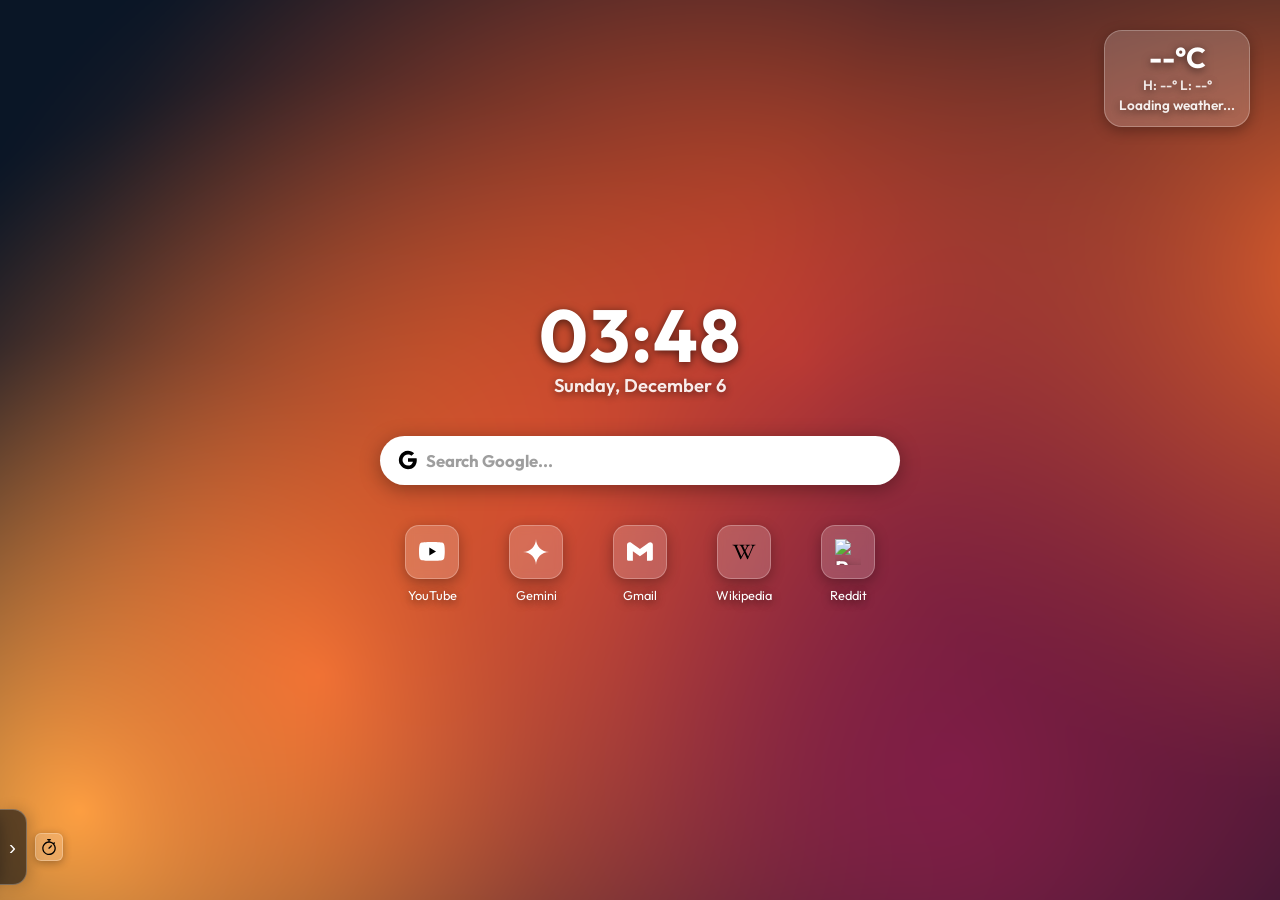
==== startpage.html @ 91b43a58 "Startpage Version v1.2" ====
<!DOCTYPE html>
<!-- This part of the HTML file defines the basic functionality and structure
of the file, including scale and styling. I suggest not modifying
the structure unless you know what you're doing.-->
<html lang="en">
<head>
  <meta charset="UTF-8">
  <meta name="viewport" content="width=device-width, initial-scale=1.0">
  <title>New tab</title>
  <link rel="icon" type="image/svg+xml" href="svg\topbar.svg">
  <link rel="stylesheet" href="startpage.css">
</head>
<body>

  <!-- HERO SECTION (Top Main Screen) -->
  <main class="hero-container">
  <!-- This is the main section of the startpage, where the weather, clock, search bar, 
  and quicklinks are located. Again, I recommend not modifying the structure unless 
  you know what you're doing. This doesn't apply to the quicklinks, which need modifying
  to be replaced. A tutorial on how to modify them is provided below. -->

    <!-- WEATHER -->
    <div id="weather">
      <button id="weather-settings-btn" title="Change Location" aria-label="Change Location">
        <img src="svg\gear.svg" alt="" class="weather-gear-icon" draggable="false">
      </button>
      <div id="weather-temp">--°C</div>
      <div id="weather-highlow">H: --° L: --°</div>
      <div id="weather-desc">Loading weather...</div>
    </div>

    <!-- CLOCK -->
    <div id="clock-block">
      <div id="timer-mirror">00:00:00</div>
      <div id="clock">--:--</div>
      <div id="date">Loading date...</div>
    </div>

    <!-- SEARCH -->
    <form id="search-form" action="https://www.google.com/search" method="GET" target="_self">
      <div id="search-wrapper">
        <img id="search-icon" src="svg\google.svg" alt="Google" draggable="false">
        <input type="text" name="q" id="search" placeholder="Search Google..." autofocus autocomplete="off">
      </div>
    </form>

    <!-- QUICKLINKS -->
    <!-- Here you can change the five quicklinks present below the search bar.
    Simply change the <href> attribute of each link to whatever link you want it to
    point to instead. Make sure the title and label attributes are updated accordingly. 
    You can also replace the icons with your own by swapping the SVG files. I don't recommend
    modifying the number of links present to not mess up the layout. -->
    <div id="links">
      <a class="quicklink" href="https://www.youtube.com" title="YouTube" draggable="false">
        <div class="icon-square"><img src="svg\youtube.svg" alt="YouTube" draggable="false"></div>
        <span class="label">YouTube</span>
      </a>
      <a class="quicklink" href="https://gemini.google.com" title="Google Gemini" draggable="false">
        <div class="icon-square"><img src="svg\gemini.svg" alt="Gemini" draggable="false"></div>
        <span class="label">Gemini</span>
      </a>
      <a class="quicklink" href="https://mail.google.com" title="Gmail" draggable="false">
        <div class="icon-square"><img src="svg\gmail.svg" alt="Gmail" draggable="false"></div>
        <span class="label">Gmail</span>
      </a>
      <a class="quicklink" href="https://www.wikipedia.com" title="Wikipedia" draggable="false">
        <div class="icon-square"><img src="svg\wikipedia.svg" alt="Wikipedia" draggable="false"></div>
        <span class="label">Wikipedia</span>
      </a>
      <a class="quicklink" href="https://www.reddit.com" title="Reddit" draggable="false">
        <div class="icon-square"><img src="svg\reddit.svg" alt="Reddit" draggable="false"></div>
        <span class="label">Reddit</span>
      </a>
    </div>

  </main>

  <!-- TIMER PANEL & INTEGRATED TOGGLE -->
  <div id="timer-panel">
    <button id="timer-toggle" class="tab-toggle-btn" title="Toggle timer" aria-label="Toggle timer">&#8250;</button>
    <span class="tab-label">
      <img src="svg\timer.svg" alt="Timer" class="tab-label-icon" draggable="false">
    </span>

    <div class="timer-inner">
      <div id="timer-display">00:00:00</div>
      <div class="timer-controls">
        <div class="timer-btn-row">
          <button class="timer-btn" id="timer-start">Start</button>
          <button class="timer-btn" id="timer-pause">Pause</button>
        </div>
        <div class="timer-btn-row">
          <button class="timer-btn" id="timer-reset">Reset</button>
          <button class="timer-btn" id="timer-pip" title="Picture-in-Picture">PiP</button>
        </div>
      </div>
    </div>
  </div>

  <!-- LOCATION SETTINGS MODAL -->
  <div id="location-modal" class="modal-overlay hidden">
    <div class="modal-card">
      <h3>Enter new coordinates (Latitude, Longitude):</h3>
      <input type="text" id="modal-coords-input" placeholder="e.g. 48.8566, 2.3522" autocomplete="off">
      <div class="modal-actions">
        <button id="modal-save-btn" class="modal-btn save">OK</button>
        <button id="modal-cancel-btn" class="modal-btn cancel">Cancel</button>
      </div>
    </div>
  </div>

  <!-- SCRIPTS -->
  <script src="js/clock.js"></script>
  <script src="js/weather.js"></script>
  <script src="js/ui.js"></script>
  <script src="js/timer.js"></script>
  <!-- SCRIPTS -->
  <!-- These are calls for the four main JavaScript files that handle
  the core functionality of the page (clock, weather, UI, timer). Do not modify
  these in any way shape or form, otherwise elements of the page will NOT function
  correctly or outright stop working.-->

</body>
</html>
---- startpage.css ----
/* --- LOCAL VARIABLE FONT DEFINITION ---
   Registers the "Outfit" variable font from a local .ttf file so it can be
   used anywhere in this stylesheet via font-family: "Outfit". The two `src`
   entries let browsers that support variable-font TTFs use the smaller
   variation format, falling back to a normal TTF for older browsers.
   font-weight: 100 900 exposes the full weight range of the variable font. */
@font-face {
  font-family: 'Outfit';
  src: url('./outfit_variable.ttf') format('truetype-variations'),
       url('./outfit_variable.ttf') format('truetype');
  font-weight: 100 900;
  font-style: normal;
  font-display: swap;
}

/* --- GLOBAL RESET ---
   Applies to every element on the page. Removes default browser margin/
   padding and switches box-sizing to border-box so width/height calculations
   include padding and border. Also disables text/element selection
   (highlighting) site-wide, since this is a startpage UI, not a document —
   selection is deliberately re-enabled below only for inputs/textareas. */
* { 
  box-sizing: border-box; 
  margin: 0; 
  padding: 0; 
  -webkit-user-select: none; /* Safari / Chrome */
  -moz-user-select: none;    /* Firefox */
  -ms-user-select: none;     /* IE10+/Edge */
  user-select: none;         /* Standard syntax preventing accidental selection */
}

/* Re-enable selection for inputs and textareas so typing works properly */
input, 
textarea {
  -webkit-user-select: text;
  -moz-user-select: text;
  -ms-user-select: text;
  user-select: text;
}

/* Prevent image ghost dragging across the layout */
img {
  -webkit-user-drag: none;
}

/* --- PAGE BACKGROUND / BASE TYPOGRAPHY ---
   Sets up the full-page background. Also sets the
   default font, text color, and page sizing/overflow behavior used by the
   whole site. */
body {
  position: relative;
  min-height: 100vh;
  width: 100vw;
  background-image: url("wallpaper.jpg");
  /* Change this to your desired background image. 
  Note, CORS restrictions only allow wallpapers that are in the project folder itself. */
  background-size: cover;
  background-position: center;
  background-attachment: fixed;
  background-repeat: no-repeat;
  font-family: "Outfit", sans-serif;
  color: #fff;
  overflow-x: hidden;
}

/* --- MAIN HERO LANDING (Top Fullscreen Section) ---
   The first full-viewport-height section of the page (clock, date, search
   bar, quicklinks all live inside this container). Centers its children
   vertically and horizontally with a fixed gap between them. */
.hero-container {
  height: 100vh;
  width: 100%;
  display: flex;
  flex-direction: column;
  align-items: center;
  justify-content: center;
  gap: 40px;
  position: relative;
}

/* Wraps the clock + date display so the countdown-timer "mirror" bubble
   (#timer-mirror, below) can be positioned relative to it. */
#clock-block {
  position: relative;
  display: flex;
  flex-direction: column;
  align-items: center;
  gap: 6px;
}

/* --- TIMER MIRROR ---
   A small floating pill that appears above the clock and "mirrors" the
   countdown timer's remaining time (so you can see the timer even when the
   #timer-panel drawer is closed/scrolled away). Hidden by default via
   opacity/visibility/pointer-events; becomes visible when JS adds the
   `.visible` class (see rule below). */
#timer-mirror {
  display: inline-flex;
  align-items: center;
  justify-content: center;
  position: absolute;
  bottom: calc(100% + 12px);
  left: 50%;
  white-space: nowrap;
  font-family: "Outfit", sans-serif;
  font-size: 1.1rem;
  font-weight: 700;
  letter-spacing: 1px;
  font-variant-numeric: tabular-nums;
  padding: 8px 20px;
  border-radius: 20px;
  background: rgba(255,255,255,0.18);
  backdrop-filter: blur(4px);
  border: 1px solid rgba(255,255,255,0.25);
  box-shadow: 0 4px 14px rgba(0,0,0,0.3);
  text-shadow: 0 2px 8px rgba(0,0,0,0.6);
  opacity: 0;
  visibility: hidden;
  pointer-events: none;
  transform: translate(-50%, 6px);
  transition: opacity 0.3s ease, visibility 0.3s ease, transform 0.3s ease;
}

/* State toggled by JS (class="visible") to fade/slide the timer-mirror pill
   into view above the clock. */
#timer-mirror.visible {
  opacity: 1;
  visibility: visible;
  transform: translate(-50%, 0);
}

/* Large central clock text (the current time, e.g. "14:32"). */
#clock {
  font-family: "Outfit", sans-serif;
  font-size: 4.6rem;
  font-weight: 700;
  line-height: 1;
  letter-spacing: 1px;
  text-shadow: 0 2px 10px rgba(0,0,0,0.6);
}

/* Date line displayed underneath the clock. */
#date {
  font-family: "Outfit", sans-serif;
  font-size: 1.15rem;
  font-weight: 600;
  opacity: 0.9;
  line-height: 1;
  text-shadow: 0 2px 8px rgba(0,0,0,0.6);
}

/* --- TAB TOGGLES & ICON LABELS ---
   Shared base style for the small vertical "tab" buttons that stick out
   from the edge of the screen and open/close side drawers/panels (e.g. the
   timer drawer). Positioned absolutely so each specific toggle (like
   #timer-toggle below) only needs to set its side (left/right) and radius. */
.tab-toggle-btn {
  position: absolute;
  top: -1px;
  height: calc(100% + 2px); 
  width: 28px;
  border: none;
  background: rgba(20, 20, 20, 0.65);
  backdrop-filter: blur(10px);
  color: #fff;
  font-size: 1.3rem;
  cursor: pointer;
  box-shadow: 4px 0 14px rgba(0,0,0,0.15);
  display: flex;
  align-items: center;
  justify-content: center;
  z-index: 20;
}

/* The specific tab that opens/closes the #timer-panel drawer — sticks out
   from the right edge of the panel. */
#timer-toggle {
  right: -28px;
  border-radius: 0 14px 14px 0;
  border-top: 1px solid rgba(255, 255, 255, 0.25);
  border-right: 1px solid rgba(255, 255, 255, 0.25);
  border-bottom: 1px solid rgba(255, 255, 255, 0.25);
  border-left: none;
}

/* Small icon badge shown next to a tab toggle to label what it opens (e.g.
   a timer icon next to the timer tab). Faded out while its parent panel is
   open or hidden — see the rule below. */
.tab-label-icon {
  position: absolute;
  top: 50%;
  transform: translateY(-50%);
  width: 28px;
  height: 28px;
  padding: 5px;
  background: rgba(255, 255, 255, 0.18);
  backdrop-filter: blur(4px);
  border: 1px solid rgba(255, 255, 255, 0.25);
  border-radius: 6px;
  box-shadow: 0 2px 8px rgba(0,0,0,0.3);
  pointer-events: none;
  transition: opacity 0.3s ease, visibility 0.3s ease;
  opacity: 1;
  visibility: visible;
  object-fit: contain;
}

/* Positions the icon label specifically for the timer panel, just past its
   right-hand edge. */
#timer-panel .tab-label-icon {
  left: calc(100% + 36px);
}

/* Hides the tab-label-icon whenever the timer panel is open (drawer pulled
   out) or explicitly hidden (scrolled away), so it doesn't overlap the UI. */
#timer-panel.open .tab-label-icon,
#timer-panel.hidden .tab-label-icon {
  opacity: 0;
  visibility: hidden;
}

/* Hide the main drawer panels when scrolled */
#timer-panel.hidden {
  opacity: 0;
  visibility: hidden;
  pointer-events: none;
  transition: opacity 0.3s ease, visibility 0.3s ease;
}

/* --- TIMER PANEL (HORIZONTAL LAYOUT) ---
   The countdown-timer drawer itself. Sits fixed to the bottom-left of the
   screen and is slid off-screen (translateX(-100%)) by default; JS toggles
   the `.open` class to slide it into view. Contains the timer display and
   its control buttons (see .timer-inner, #timer-display, .timer-controls,
   .timer-btn-row, .timer-btn below). */
#timer-panel {
  position: fixed;
  bottom: 15px;
  left: 0;
  width: 320px;
  background: rgba(20, 20, 20, 0.65);
  backdrop-filter: blur(10px);
  border: 1px solid rgba(255, 255, 255, 0.25);
  border-left: none;
  border-radius: 0 14px 14px 0;
  box-shadow: 0 4px 14px rgba(0, 0, 0, 0.3);
  padding: 12px 16px;
  transform: translateX(-100%);
  transition: transform 0.3s ease, border-radius 0.3s ease, opacity 0.3s ease, visibility 0.3s ease;
  z-index: 15;
  font-family: "Outfit", sans-serif;
  opacity: 1;
  visibility: visible;
}

/* Open/expanded state (class toggled by JS): slides the panel fully into
   view and squares off its right-hand corners/border so it butts up
   against the #timer-toggle tab seamlessly. */
#timer-panel.open {
  transform: translateX(0);
  border-top-right-radius: 0;
  border-bottom-right-radius: 0;
  border-right: none;
}

/* Lays out the timer's contents (time display + controls) in a row,
   spaced apart from each other. */
.timer-inner {
  display: flex;
  flex-direction: row;
  align-items: center;
  justify-content: space-between;
  width: 100%;
  gap: 14px;
}

/* The large countdown text (e.g. "05:00") inside the timer panel. */
#timer-display {
  font-size: 28px;
  font-weight: 700;
  color: #ffffff;
  letter-spacing: 1px;
  font-variant-numeric: tabular-nums;
  white-space: nowrap;
}

/* Stacks the timer's control button rows (e.g. preset-time buttons and
   start/pause/reset) vertically. */
.timer-controls {
  display: flex;
  flex-direction: column;
  gap: 6px;
}

/* Lays out one row of timer buttons side by side. */
.timer-btn-row {
  display: flex;
  gap: 6px;
}

/* Individual timer control button (e.g. "+1 min", "Start", "Reset") style. */
.timer-btn {
  background: rgba(255, 255, 255, 0.12);
  border: 1px solid rgba(255, 255, 255, 0.2);
  color: #ffffff;
  padding: 4px 10px;
  border-radius: 6px;
  font-size: 11px;
  font-weight: 600;
  cursor: pointer;
  transition: background 0.2s ease;
  flex: 1;
  text-align: center;
}

/* Hover feedback for timer buttons. */
.timer-btn:hover {
  background: rgba(255, 255, 255, 0.25);
}

/* --- WEATHER & GEAR BADGE ---
   The weather widget shown in the top-right corner of the hero section
   (current temp, high/low, description). Clicking it is expected to be
   handled by JS (cursor: pointer); hovering reveals a small gear/settings
   button (#weather-settings-btn below) to configure weather settings. */
#weather {
  position: absolute;
  top: 30px;
  right: 30px;
  text-align: center;
  font-family: "Outfit", sans-serif;
  text-shadow: 0 2px 8px rgba(0,0,0,0.6);
  padding: 12px 14px;
  border-radius: 18px;
  background: rgba(255,255,255,0.18);
  backdrop-filter: blur(4px);
  border: 1px solid rgba(255,255,255,0.25);
  box-shadow: 0 4px 14px rgba(0,0,0,0.3);
  cursor: pointer;
}

/* Small circular gear/settings button pinned to the top-right corner of the
   #weather widget. Hidden (opacity: 0) until the weather widget is
   hovered — see the `#weather:hover #weather-settings-btn` rule below. */
#weather-settings-btn {
  position: absolute;
  top: -8px;
  right: -8px;
  width: 32px;
  height: 32px;
  border-radius: 50%;
  background: #e65100;
  border: none;
  cursor: pointer;
  display: flex;
  align-items: center;
  justify-content: center;
  padding: 7px;
  opacity: 0;
  transform: scale(0.8) rotate(0deg);
  transition: opacity 0.2s ease, transform 0.3s cubic-bezier(0.4, 0, 0.2, 1), background-color 0.2s ease;
  box-shadow: 0 4px 12px rgba(0, 0, 0, 0.35);
  z-index: 5;
}

/* Reveals + scales in the gear button when the user hovers the weather
   widget. */
#weather:hover #weather-settings-btn {
  opacity: 1;
  transform: scale(1) rotate(0deg);
}

/* Hover feedback on the gear button itself: brightens and spins it 90°. */
#weather-settings-btn:hover {
  background: #f57c00;
  transform: scale(1.08) rotate(90deg);
}

/* The gear icon image inside #weather-settings-btn. filter: brightness(0)
   invert(1) forces any source image to render pure white regardless of its
   original colors. */
.weather-gear-icon {
  width: 100%;
  height: 100%;
  object-fit: contain;
  filter: brightness(0) invert(1);
  pointer-events: none;
}

/* Weather widget text pieces: current temperature (large), the day's
   high/low range, and the text weather description (e.g. "Partly cloudy"). */
#weather-temp { font-size: 1.8rem; font-weight: 700; line-height: 1; }
#weather-highlow { font-size: 0.85rem; font-weight: 600; opacity: 0.85; margin-top: 4px; }
#weather-desc { font-size: 0.85rem; font-weight: 600; opacity: 0.9; margin-top: 2px; }

/* --- CUSTOM MODAL POPUP ---
   Custom modal popup for weather settings, used to change location of weather widget
   by updating the coordinates used by it. */
.modal-overlay {
  position: fixed;
  top: 0;
  left: 0;
  width: 100vw;
  height: 100vh;
  background: rgba(0, 0, 0, 0.55);
  backdrop-filter: blur(8px);
  display: flex;
  align-items: center;
  justify-content: center;
  z-index: 1000;
  opacity: 1;
  transition: opacity 0.2s ease, visibility 0.2s ease;
}

/* Hidden state for the modal overlay (class toggled by JS to open/close
   the popup). */
.modal-overlay.hidden {
  opacity: 0;
  visibility: hidden;
  pointer-events: none;
}

/* The popup "card" itself (e.g. the weather settings form): a frosted-glass
   panel that sits centered inside .modal-overlay. */
.modal-card {
  background: rgba(22, 22, 26, 0.85);
  border: 1px solid rgba(255, 255, 255, 0.15);
  box-shadow: 0 20px 40px rgba(0, 0, 0, 0.6);
  backdrop-filter: blur(20px);
  border-radius: 18px;
  padding: 24px 28px;
  width: 100%;
  max-width: 440px;
  display: flex;
  flex-direction: column;
  gap: 16px;
  color: #fff;
  transform: scale(1);
  transition: transform 0.2s ease;
}

/* Slight "pop" shrink applied to the card while its overlay is in the
   hidden/closing state, for a subtle scale-out effect. */
.modal-overlay.hidden .modal-card {
  transform: scale(0.92);
}

/* Modal card heading text (e.g. "Weather Settings"). */
.modal-card h3 {
  margin: 0;
  font-size: 15px;
  font-weight: 500;
  color: rgba(255, 255, 255, 0.9);
}

/* Text input fields inside the modal card. */
.modal-card input {
  width: 100%;
  padding: 12px 16px;
  border-radius: 12px;
  border: 1px solid rgba(255, 255, 255, 0.1);
  background: rgba(255, 255, 255, 0.08);
  color: #fff;
  font-size: 14px;
  outline: none;
  box-sizing: border-box;
  font-family: "Outfit", sans-serif;
  transition: border-color 0.2s ease, background 0.2s ease;
}

/* Focused-input highlight (green border/lighter background) inside the
   modal card. */
.modal-card input:focus {
  border-color: #00e676;
  background: rgba(255, 255, 255, 0.12);
}

/* Row that holds the modal's action buttons (Cancel/Save), right-aligned. */
.modal-actions {
  display: flex;
  justify-content: flex-end;
  gap: 12px;
  margin-top: 4px;
}

/* Shared base style for modal action buttons (Cancel/Save). */
.modal-btn {
  padding: 8px 20px;
  border-radius: 20px;
  font-size: 14px;
  font-weight: 600;
  border: none;
  cursor: pointer;
  font-family: "Outfit", sans-serif;
  transition: transform 0.1s ease, filter 0.2s ease;
}

/* Slight "press" shrink effect while a modal button is being clicked. */
.modal-btn:active {
  transform: scale(0.96);
}

/* "Cancel" button variant — neutral/translucent styling. */
.modal-btn.cancel {
  background: rgba(255, 255, 255, 0.12);
  color: #fff;
}

.modal-btn.cancel:hover {
  background: rgba(255, 255, 255, 0.2);
}

/* "Save" button variant — solid green to signal the primary/confirm action. */
.modal-btn.save {
  background: #00c853;
  color: #ffffff;
}

.modal-btn.save:hover {
  filter: brightness(1.15);
}


/* --- SEARCH FORM ---
   The search bar in the hero section. `form#search-form` constrains the
   overall width; `#search-wrapper` provides the positioning context for the
   search icon absolutely placed inside the input (#search-icon below). */
form#search-form {
  width: 100%;
  max-width: 560px;
  padding: 0 20px;
}

#search-wrapper { position: relative; width: 100%; }

/* The actual search text input — pill-shaped, with left padding reserved
   for the search icon that sits on top of it. */
#search {
  width: 100%;
  padding: 14px 20px 14px 46px;
  font-size: 1.05rem;
  font-family: "Outfit", sans-serif;
  font-style: normal;
  border: none;
  border-radius: 30px;
  outline: none;
  background: rgba(255,255,255,0.9);
  color: #222;
  box-shadow: 0 4px 20px rgba(0,0,0,0.35);
}

/* Styling for the input's placeholder text (e.g. "Search the web..."). */
#search::placeholder {
  font-weight: bold;
  font-style: normal;
  opacity: 0.7;
}

/* Magnifying-glass icon positioned inside the left side of the search
   input. pointer-events: none lets clicks pass through to the input. */
#search-icon {
  position: absolute;
  left: 18px;
  top: 50%;
  transform: translateY(-50%);
  width: 20px;
  height: 20px;
  pointer-events: none;
}

/* Search input turns fully opaque white when focused. */
#search:focus { background: #fff; }

/* --- QUICKLINKS (ROUNDED SQUARES) ---
   Row of shortcut icons (e.g. quick links to favorite sites) shown below
   the search bar. #links is the flex container that wraps and centers the
   individual .quicklink items. */
#links {
  display: flex;
  gap: 24px;
  flex-wrap: wrap;
  justify-content: center;
  padding: 0 20px;
}

/* One quicklink item: icon square + text label stacked vertically. Lifts
   up slightly on hover (see :hover rule below). */
.quicklink {
  display: flex;
  flex-direction: column;
  align-items: center;
  gap: 8px;
  text-decoration: none;
  color: #fff;
  width: 80px;
  text-shadow: 0 2px 8px rgba(0,0,0,0.6);
  transition: transform 0.15s ease;
}

.quicklink:hover { transform: translateY(-4px); }

/* The rounded square "tile" background behind each quicklink's icon. */
.icon-square {
  width: 54px;
  height: 54px;
  border-radius: 14px;
  background: rgba(255,255,255,0.18);
  backdrop-filter: blur(4px);
  display: flex;
  align-items: center;
  justify-content: center;
  font-size: 1.4rem;
  font-weight: 600;
  box-shadow: 0 4px 14px rgba(0,0,0,0.3);
  border: 1px solid rgba(255,255,255,0.25);
}

/* Text label under each quicklink icon (e.g. site name). */
.quicklink span.label {
  font-size: 0.8rem;
  text-align: center;
}

/* Favicon/logo image sized to fit inside an .icon-square tile. */
.icon-square img {
  width: 26px;
  height: 26px;
  object-fit: contain;
}
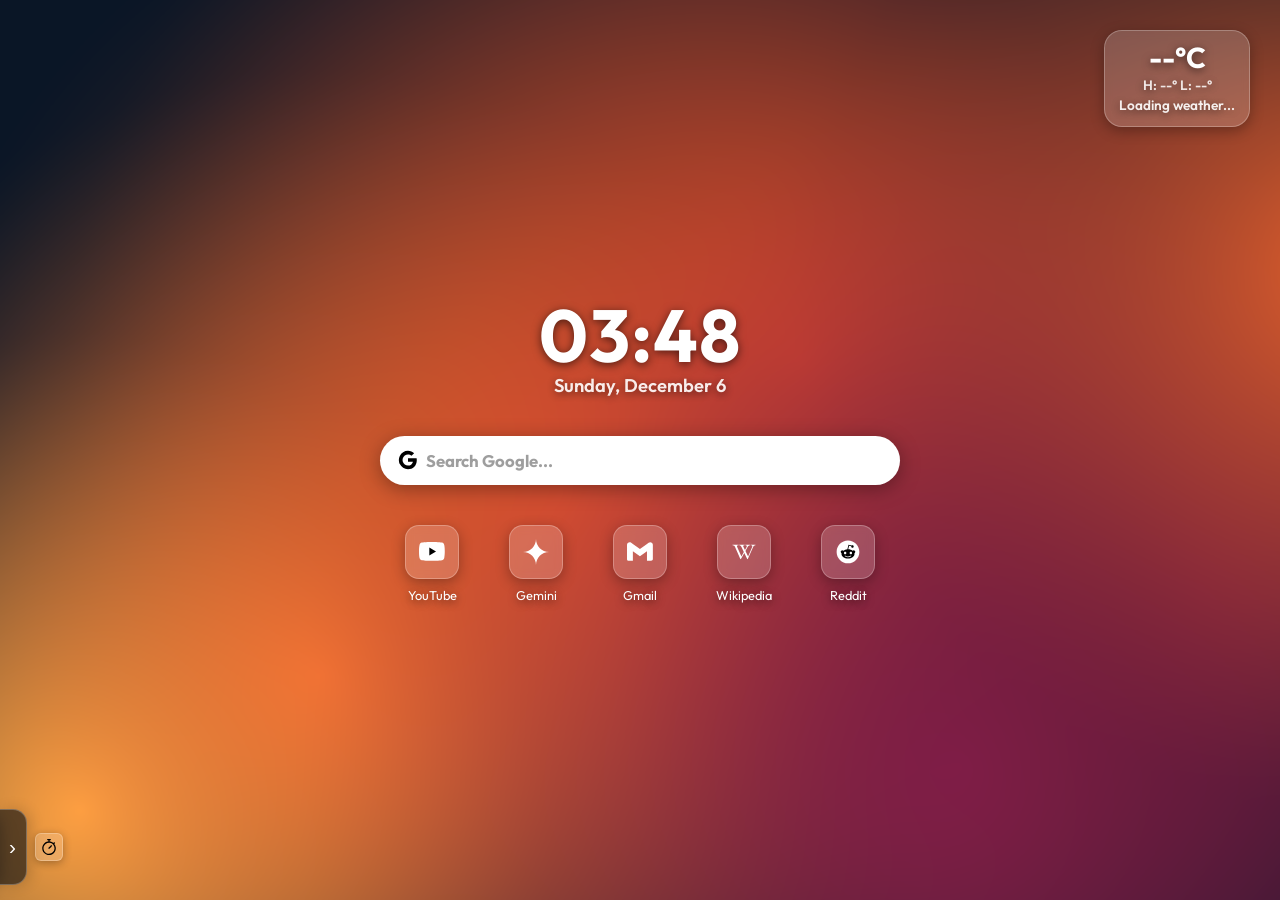
==== commit d85d2833: "Adding notes to files and fixed certain icons" ====
--- a/startpage.html
+++ b/startpage.html
@@ -117,8 +117,11 @@
   <!-- SCRIPTS -->
   <!-- These are calls for the four main JavaScript files that handle
   the core functionality of the page (clock, weather, UI, timer). Do not modify
-  these in any way shape or form, otherwise elements of the page will NOT function
+  this stack in any way shape or form, otherwise elements of the page will NOT function
   correctly or outright stop working.-->
+
+  <!-- NOTE: The scripts are loaded in the order they are listed. Changing the order 
+   may cause issues with the functionality of the page. -->
 
 </body>
 </html>
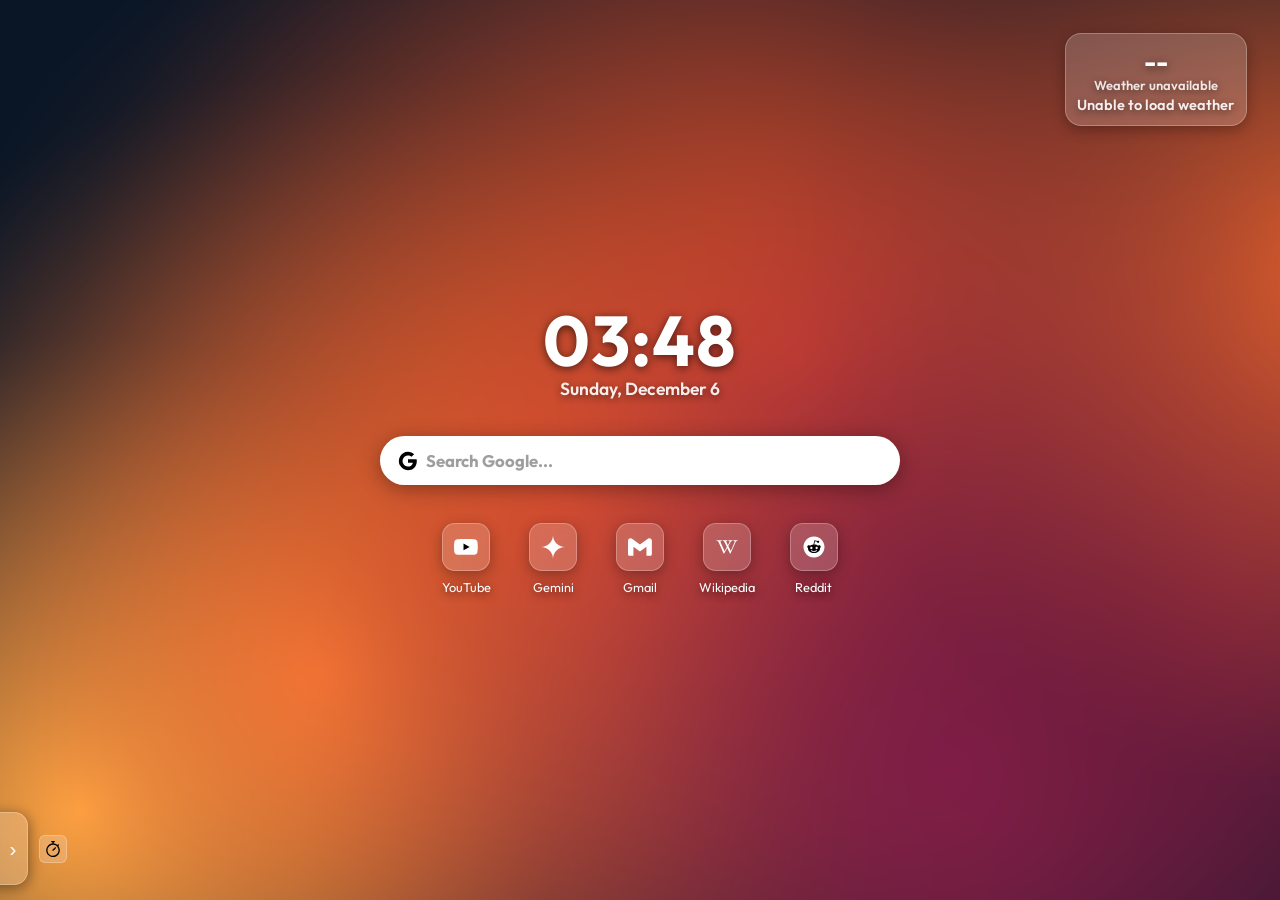
==== commit 4030f090: "Merged beta into public-release" ====
--- a/startpage.html
+++ b/startpage.html
@@ -1,29 +1,100 @@
 <!DOCTYPE html>
-<!-- This part of the HTML file defines the basic functionality and structure
-of the file, including scale and styling. I suggest not modifying
-the structure unless you know what you're doing.-->
+<!-- The document structure is intentionally kept in sync with the selectors
+  used by the CSS and scripts below. -->
 <html lang="en">
 <head>
+<script>
+  (function() {
+    var path = localStorage.getItem('startpage_wallpaper_path') || './wallpapers/wallpaper_sunsetglow.jpg';
+    var absPath = new URL(path, document.baseURI).href;
+    document.documentElement.style.setProperty('--background-image', 'url("' + absPath + '")');
+
+    var img = new Image();
+    img.src = path;
+
+    var lifted = false;
+    function liftCurtain() {
+      if (lifted) return; // Prevent double-execution
+      
+      var veil = document.getElementById('boot-veil');
+      
+      // If DOM isn't ready yet for #boot-veil, wait for DOMContentLoaded
+      if (!veil) {
+        document.addEventListener('DOMContentLoaded', liftCurtain, { once: true });
+        return;
+      }
+
+      lifted = true;
+      veil.style.opacity = '0';
+      
+      setTimeout(function() {
+        if (veil && veil.parentNode) {
+          veil.remove();
+        }
+      }, 550);
+    }
+
+    // 1. Check if image is ALREADY completed (cached in RAM)
+    if (img.complete) {
+      // Small delay ensures DOM parsing has caught up to the <body> tag
+      if (document.readyState === 'loading') {
+        document.addEventListener('DOMContentLoaded', liftCurtain, { once: true });
+      } else {
+        liftCurtain();
+      }
+    } 
+    // 2. Otherwise try decode() or onload
+    else if ('decode' in img) {
+      img.decode().then(liftCurtain).catch(liftCurtain);
+    } else {
+      img.onload = liftCurtain;
+    }
+
+    // 3. THE SAFETY NET: If everything else weirds out, kill it after 200ms max
+    setTimeout(liftCurtain, 500);
+  })();
+</script>
+
   <meta charset="UTF-8">
   <meta name="viewport" content="width=device-width, initial-scale=1.0">
   <title>New tab</title>
-  <link rel="icon" type="image/svg+xml" href="svg\topbar.svg">
-  <link rel="stylesheet" href="startpage.css">
+  <link rel="icon" type="image/svg+xml" href="svg/topbar.svg">
+    <!-- Separate stylesheet links allow the browser to discover each CSS file
+      without waiting for an @import chain. -->
+  <link rel="stylesheet" href="./css/base.css">
+  <link rel="stylesheet" href="./css/hero.css">
+  <link rel="stylesheet" href="./css/timer.css">
+  <link rel="stylesheet" href="./css/weather.css">
+  <link rel="stylesheet" href="./css/settings-button.css">
+  <link rel="stylesheet" href="./css/search.css">
+  <link rel="stylesheet" href="./css/quicklinks.css">
+  <link rel="stylesheet" href="./css/modal.css">
+  <link rel="stylesheet" href="./css/weather-settings.css">
 </head>
 <body>
-
-  <!-- HERO SECTION (Top Main Screen) -->
+  <div id="boot-veil" style="
+      position: fixed;
+      top: 0;
+      left: 0;
+      width: 100vw;
+      height: 100vh;
+      background-color: #000;
+      z-index: 99999;
+      pointer-events: none;
+      transition: opacity 0.4s ease-out;
+      opacity: 1;
+    "></div>  
+
+    <!-- Primary viewport: weather, clock, search, and quick links. -->
   <main class="hero-container">
-  <!-- This is the main section of the startpage, where the weather, clock, search bar, 
-  and quicklinks are located. Again, I recommend not modifying the structure unless 
-  you know what you're doing. This doesn't apply to the quicklinks, which need modifying
-  to be replaced. A tutorial on how to modify them is provided below. -->
+    <!-- Keep these element IDs stable: the scripts use them to update the
+      clock, weather, search controls, and quick links. -->
 
     <!-- WEATHER -->
     <div id="weather">
-      <button id="weather-settings-btn" title="Change Location" aria-label="Change Location">
-        <img src="svg\gear.svg" alt="" class="weather-gear-icon" draggable="false">
-      </button>
+      <!-- <button id="weather-settings-btn" title="Change Location" aria-label="Change Location">
+        <img src="svg/gear.svg" alt="" class="weather-gear-icon" draggable="false">
+      </button> -->
       <div id="weather-temp">--°C</div>
       <div id="weather-highlow">H: --° L: --°</div>
       <div id="weather-desc">Loading weather...</div>
@@ -39,89 +110,129 @@
     <!-- SEARCH -->
     <form id="search-form" action="https://www.google.com/search" method="GET" target="_self">
       <div id="search-wrapper">
-        <img id="search-icon" src="svg\google.svg" alt="Google" draggable="false">
+        <img id="search-icon" src="svg/google.svg" alt="Google" draggable="false">
         <input type="text" name="q" id="search" placeholder="Search Google..." autofocus autocomplete="off">
       </div>
     </form>
 
     <!-- QUICKLINKS -->
-    <!-- Here you can change the five quicklinks present below the search bar.
-    Simply change the <href> attribute of each link to whatever link you want it to
-    point to instead. Make sure the title and label attributes are updated accordingly. 
-    You can also replace the icons with your own by swapping the SVG files. I don't recommend
-    modifying the number of links present to not mess up the layout. -->
+        <!-- Customize quick links by changing each href, title, label, or icon
+          path. Keep the number of links compatible with the grid layout. -->
     <div id="links">
       <a class="quicklink" href="https://www.youtube.com" title="YouTube" draggable="false">
-        <div class="icon-square"><img src="svg\youtube.svg" alt="YouTube" draggable="false"></div>
+        <div class="icon-square"><img src="svg/youtube.svg" alt="YouTube" draggable="false"></div>
         <span class="label">YouTube</span>
       </a>
       <a class="quicklink" href="https://gemini.google.com" title="Google Gemini" draggable="false">
-        <div class="icon-square"><img src="svg\gemini.svg" alt="Gemini" draggable="false"></div>
+        <div class="icon-square"><img src="svg/gemini.svg" alt="Gemini" draggable="false"></div>
         <span class="label">Gemini</span>
       </a>
       <a class="quicklink" href="https://mail.google.com" title="Gmail" draggable="false">
-        <div class="icon-square"><img src="svg\gmail.svg" alt="Gmail" draggable="false"></div>
+        <div class="icon-square"><img src="svg/gmail.svg" alt="Gmail" draggable="false"></div>
         <span class="label">Gmail</span>
       </a>
-      <a class="quicklink" href="https://www.wikipedia.com" title="Wikipedia" draggable="false">
-        <div class="icon-square"><img src="svg\wikipedia.svg" alt="Wikipedia" draggable="false"></div>
+      <a class="quicklink" href="https://www.wikipedia.org" title="Wikipedia" draggable="false">
+        <div class="icon-square"><img src="svg/wikipedia.svg" alt="Wikipedia" draggable="false"></div>
         <span class="label">Wikipedia</span>
       </a>
       <a class="quicklink" href="https://www.reddit.com" title="Reddit" draggable="false">
-        <div class="icon-square"><img src="svg\reddit.svg" alt="Reddit" draggable="false"></div>
+        <div class="icon-square"><img src="svg/reddit.svg" alt="Reddit" draggable="false"></div>
         <span class="label">Reddit</span>
       </a>
     </div>
 
   </main>
 
-  <!-- TIMER PANEL & INTEGRATED TOGGLE -->
-  <div id="timer-panel">
-    <button id="timer-toggle" class="tab-toggle-btn" title="Toggle timer" aria-label="Toggle timer">&#8250;</button>
-    <span class="tab-label">
-      <img src="svg\timer.svg" alt="Timer" class="tab-label-icon" draggable="false">
-    </span>
-
-    <div class="timer-inner">
-      <div id="timer-display">00:00:00</div>
-      <div class="timer-controls">
-        <div class="timer-btn-row">
-          <button class="timer-btn" id="timer-start">Start</button>
-          <button class="timer-btn" id="timer-pause">Pause</button>
-        </div>
-        <div class="timer-btn-row">
-          <button class="timer-btn" id="timer-reset">Reset</button>
-          <button class="timer-btn" id="timer-pip" title="Picture-in-Picture">PiP</button>
-        </div>
+<!-- TIMER PANEL & INTEGRATED TOGGLE -->
+<div id="timer-panel">
+
+    <!-- The toggle controls the drawer; its background is supplied by the
+      parent panel so the glass surface has one continuous edge. -->
+  <button id="timer-toggle" title="Toggle timer" aria-label="Toggle timer">
+    &#8250;
+  </button>
+
+  <!-- This icon identifies the collapsed timer drawer. -->
+  <img src="svg/timer.svg" alt="Timer" id="timer-label-icon" draggable="false">
+
+  <div class="timer-inner">
+    <input
+      type="text"
+      id="timer-display"
+      value="00:00:00"
+      placeholder="00:00:00"
+      autocomplete="off"
+      spellcheck="false"
+    />
+    <div class="timer-controls">
+      <div class="timer-btn-grid">
+        <button class="timer-btn" id="timer-start">Start</button>
+        <button class="timer-btn" id="timer-pause">Pause</button>
+        <button class="timer-btn" id="timer-reset">Reset</button>
+        <button class="timer-btn" id="timer-pip">PiP</button>
       </div>
     </div>
   </div>
-
-  <!-- LOCATION SETTINGS MODAL -->
-  <div id="location-modal" class="modal-overlay hidden">
-    <div class="modal-card">
-      <h3>Enter new coordinates (Latitude, Longitude):</h3>
-      <input type="text" id="modal-coords-input" placeholder="e.g. 48.8566, 2.3522" autocomplete="off">
-      <div class="modal-actions">
-        <button id="modal-save-btn" class="modal-btn save">OK</button>
-        <button id="modal-cancel-btn" class="modal-btn cancel">Cancel</button>
-      </div>
-    </div>
-  </div>
-
-  <!-- SCRIPTS -->
+</div>
+
+  <!-- Hover target for the settings button. -->
+  <div class="settings-trigger-zone">
+    <button id="settings-btn" class="settings-btn" title="Settings" aria-label="Open Settings">
+      <img src="svg/gear_white.svg" alt="Settings" class="settings-gear-icon" draggable="false" width="20" height="20">
+    </button>
+  </div>
+
+  <dialog id="settings-modal" class="settings-modal">
+  <div class="modal-header">
+    <h3>Settings</h3>
+    <button id="close-x-btn" class="close-x-btn" aria-label="Close" type="button">&times;</button>
+  </div>
+
+  <div class="modal-main">
+    <!-- Settings section navigation. -->
+    <nav class="modal-sidebar">
+      <button class="nav-item" data-panel="wallpaper">
+        <span class="nav-icon"><img src="svg/wallpaper.svg" alt="Wp"></span> Wallpaper
+      </button>
+      <button class="nav-item" data-panel="weather">
+        <span class="nav-icon"><img src="svg/weather.svg" alt="We"></span> Weather
+      </button>
+      <button class="nav-item active" data-panel="about">
+        <span class="nav-icon"><img src="svg/about.svg" alt="Ab"></span> About
+      </button>
+    </nav>
+
+    <!-- One panel is active at a time. -->
+    <div class="modal-content">
+
+      <section class="settings-panel" data-panel="wallpaper">
+        <div id="wallpaper-grid" class="wallpaper-grid"></div>
+      </section>
+
+      <section class="settings-panel" data-panel="weather">
+        <div id="weather-settings-panel"></div>
+      </section>
+
+      <section class="settings-panel active" data-panel="about">
+        <div id="about-panel"></div>
+      </section>
+    </div>
+  </div>
+
+  <div class="modal-footer">
+  <button id="cancel-btn" class="btn btn-secondary" type="button">Cancel</button>
+  <button id="save-btn" class="btn btn-primary" type="button">Save & Exit</button>
+  </div>
+</dialog>
+
+  <!-- Scripts are loaded in dependency order. -->
   <script src="js/clock.js"></script>
   <script src="js/weather.js"></script>
   <script src="js/ui.js"></script>
   <script src="js/timer.js"></script>
-  <!-- SCRIPTS -->
-  <!-- These are calls for the four main JavaScript files that handle
-  the core functionality of the page (clock, weather, UI, timer). Do not modify
-  this stack in any way shape or form, otherwise elements of the page will NOT function
-  correctly or outright stop working.-->
-
-  <!-- NOTE: The scripts are loaded in the order they are listed. Changing the order 
-   may cause issues with the functionality of the page. -->
-
+  <script src="js/modal.js"></script>
+  <script src="js/wallpapers.js"></script>
+  <script src="js/weather_settings.js"></script>
+  <script src="js/about.js"></script>
 </body>
-</html>+</html>
--- a/css/base.css
+++ b/css/base.css
@@ -0,0 +1,71 @@
+/* ---------------------------------------------------------------------
+   VARIABLE FONT: "Outfit"
+   ---------------------------------------------------------------------
+   Loads the "Outfit" variable font from a local .ttf so it can be used
+   anywhere below via font-family: "Outfit". */
+@font-face {
+  font-family: "Outfit";
+  src: url("./outfit_variable.ttf") format("truetype-variations"),
+       url("./outfit_variable.ttf") format("truetype");
+  font-weight: 100 900;
+  font-style: normal;
+  font-display: swap;
+}
+
+/* ---------------------------------------------------------------------
+   GLOBAL RESET
+   ---------------------------------------------------------------------
+   Applies to every element. Strips default browser margin/padding and
+   switches box-sizing to border-box so width/height calculations include
+   padding and border. Also disables text selection site-wide. */
+* {
+  box-sizing: border-box;
+  margin: 0;
+  padding: 0;
+  -webkit-user-select: none;
+  -moz-user-select: none;
+  -ms-user-select: none;
+  user-select: none;
+}
+
+/* Re-enable selection inside inputs and textareas so typing/selecting
+   text in form fields works as expected. */
+input,
+textarea {
+  -webkit-user-select: text;
+  -moz-user-select: text;
+  -ms-user-select: text;
+  user-select: text;
+}
+
+/* Stops the browser's native "ghost image" drag preview when an image is
+   click-dragged, since none of the icons/favicons here are draggable. */
+img {
+  -webkit-user-drag: none;
+}
+
+/* Sets the base color of the background to a 
+dark gray to make any FOUCs softer. */
+html {
+  background-color: #222220;
+}
+
+/* ---------------------------------------------------------------------
+   PAGE BACKGROUND / BASE TYPOGRAPHY
+   ---------------------------------------------------------------------
+   Full-page wallpaper background plus the default font, text color, and
+   sizing/overflow behavior inherited by the rest of the page. */
+body {
+  position: relative;
+  min-height: 100vh;
+  width: 100vw;
+  background-image: var(--background-image);
+  /* The boot script and wallpaper settings write this custom property. */
+  background-size: cover;
+  background-position: center;
+  background-attachment: fixed;
+  background-repeat: no-repeat;
+  font-family: "Outfit", sans-serif;
+  color: #fff;
+  overflow-x: hidden;
+}
--- a/css/hero.css
+++ b/css/hero.css
@@ -0,0 +1,87 @@
+/* ---------------------------------------------------------------------
+   HERO SECTION
+   ---------------------------------------------------------------------
+   The clock, date, search bar, and quicklinks all live inside this
+   container. Stacks its children in a centered column with a responsive
+   gap between them. */
+.hero-container {
+  height: 100vh;
+  width: 100%;
+  display: flex;
+  flex-direction: column;
+  align-items: center;
+  justify-content: center;
+  gap: clamp(24px, 3.5vh + 6px, 38px);
+  position: relative;
+}
+
+/* Wraps the clock + date so the timer-mirror pill (#timer-mirror, below)
+   has a positioning anchor to float above. */
+#clock-block {
+  position: relative;
+  display: flex;
+  flex-direction: column;
+  align-items: center;
+  gap: 6px;
+}
+
+/* ---------------------------------------------------------------------
+   TIMER MIRROR
+   ---------------------------------------------------------------------
+   Small floating pill above the clock that mirrors the countdown timer's
+   remaining time, so it's still visible when the #timer-panel drawer is
+   closed or scrolled out of view. Hidden by default (opacity/visibility/
+   pointer-events); JS toggles the `.visible` class below to reveal it. */
+#timer-mirror {
+  display: inline-flex;
+  align-items: center;
+  justify-content: center;
+  position: absolute;
+  bottom: calc(100% + 12px);
+  left: 50%;
+  white-space: nowrap;
+  font-size: clamp(1rem, 0.75rem + 0.33vw, 1.30rem);
+  font-weight: 700;
+  letter-spacing: 1px;
+  font-variant-numeric: tabular-nums;
+  padding: clamp(6px, 0.8vh + 2px, 10px) clamp(12px, 1vw + 5px, 24px);
+  border-radius: 20px;
+  background: rgba(255, 255, 255, 0.18);
+  backdrop-filter: blur(4px);
+  -webkit-backdrop-filter: blur(4px);
+  border: 1px solid rgba(255, 255, 255, 0.25);
+  box-shadow: 0 4px 14px rgba(0, 0, 0, 0.3);
+  text-shadow: 0 2px 8px rgba(0, 0, 0, 0.6);
+  opacity: 0;
+  visibility: hidden;
+  pointer-events: none;
+  transform: translate(-50%, 6px);
+  transition: opacity 0.3s ease, visibility 0.3s ease, transform 0.3s ease;
+}
+
+/* Revealed state (class toggled by JS): fades and slides the pill up
+   into view above the clock. */
+#timer-mirror.visible {
+  opacity: 1;
+  visibility: visible;
+  transform: translate(-50%, 0);
+}
+
+/* Large central clock readout (e.g. "14:32"). Inherits the page's
+   "Outfit" font-family from body. */
+#clock {
+  font-size: clamp(3rem, 2rem + 3vw, 4.8rem);
+  font-weight: 700;
+  line-height: 1;
+  letter-spacing: 1px;
+  text-shadow: 0 2px 10px rgba(0, 0, 0, 0.6);
+}
+
+/* Date line displayed underneath the clock. */
+#date {
+  font-size: clamp(0.95rem, 0.85rem + 0.3vw, 1.15rem);
+  font-weight: 600;
+  opacity: 0.9;
+  line-height: 1;
+  text-shadow: 0 2px 8px rgba(0, 0, 0, 0.6);
+}
--- a/css/timer.css
+++ b/css/timer.css
@@ -0,0 +1,180 @@
+/* ---------------------------------------------------------------------
+   TIMER PANEL (drawer) — SOLE OWNER OF THE GLASS EFFECT
+   ---------------------------------------------------------------------
+   This is the only element in the whole widget that paints a
+   background, backdrop-filter, border, or box-shadow. Everything else
+   inside it (#timer-toggle, #timer-label-icon, inputs, buttons) is
+   just content sitting on top of this one glass surface. That's what
+  keeps the panel visually continuous because there is only one glass edge
+  to render.
+
+   Fixed to the bottom-left of the screen and slid off-screen by
+   default (translateX(-100%)); only the 28px toggle area peeks out
+   from the left edge. JS toggles `.open` to slide the drawer into
+   view, and `.hidden` to fade the whole thing out while the page is
+   scrolled past the hero. */
+#timer-panel {
+  position: fixed;
+  bottom: 15px;
+  left: 0;
+  width: 328px; /* 320px content plus the 28px toggle strip */
+  height: 73px;
+  display: flex;
+  flex-direction: row;
+  align-items: center;
+  font-size: 1rem;
+  font-weight: 600;
+  color: #fff;
+  text-shadow: 0 2px 8px rgba(0, 0, 0, 0.6);
+  text-align: center;
+
+  background: rgba(255, 255, 255, 0.18);
+  backdrop-filter: blur(10px);
+  -webkit-backdrop-filter: blur(10px);
+  border: 1px solid rgba(255, 255, 255, 0.25);
+  border-left: none !important;
+  border-radius: 0 14px 14px 0;
+  box-shadow: 4px 0 14px rgba(0, 0, 0, 0.15), 0 4px 14px rgba(0, 0, 0, 0.3);
+
+  padding: 12px 44px 12px 20px;
+  transform: translateX(calc(-100% + 28px));
+  transition: transform 0.3s ease, opacity 0.3s ease, visibility 0.3s ease;
+  z-index: 15;
+  opacity: 1;
+  visibility: visible;
+  box-sizing: border-box;
+}
+
+/* Open state: slide the complete drawer into view. */
+#timer-panel.open {
+  transform: translateX(0);
+}
+
+/* Fades the whole drawer out (and disables clicks) once the page has
+   scrolled past the hero section, regardless of open/closed state. */
+#timer-panel.hidden {
+  opacity: 0;
+  visibility: hidden;
+  pointer-events: none;
+}
+
+/* ---------------------------------------------------------------------
+  TOGGLE BUTTON — transparent control over the panel surface.
+   ---------------------------------------------------------------------
+  The arrow sits on top of the panel's existing glass surface and does not
+  add a second background or border. */
+#timer-toggle {
+  position: absolute;
+  right: 0;
+  top: 0;
+  width: 28px;
+  height: 100%;
+  border: none;
+  background: transparent;
+  color: #fff;
+  font-size: 1.3rem;
+  cursor: pointer;
+  display: flex;
+  align-items: center;
+  justify-content: center;
+  z-index: 2;
+}
+
+/* Provide hover feedback without changing the panel surface. */
+#timer-toggle:hover {
+  color: rgba(255, 255, 255, 0.75);
+}
+
+/* ---------------------------------------------------------------------
+  LABEL ICON — a small badge positioned just outside the drawer.
+   --------------------------------------------------------------------- */
+#timer-label-icon {
+  position: absolute;
+  top: 50%;
+  left: calc(100% + 12px);
+  transform: translateY(-50%);
+  width: 28px;
+  height: 28px;
+  padding: 5px;
+  box-sizing: border-box;
+
+  background: rgba(255, 255, 255, 0.18);
+  backdrop-filter: blur(4px);
+  -webkit-backdrop-filter: blur(4px);
+  border: 1px solid rgba(255, 255, 255, 0.25);
+  border-radius: 6px;
+
+  object-fit: contain;
+  pointer-events: none;
+  transition: opacity 0.3s ease, visibility 0.3s ease;
+  opacity: 1;
+  visibility: visible;
+}
+
+/* Hide the collapsed-drawer label while the drawer is open or suppressed. */
+#timer-panel.open #timer-label-icon,
+#timer-panel.hidden #timer-label-icon {
+  opacity: 0;
+  visibility: hidden;
+}
+
+/* ---------------------------------------------------------------------
+   PANEL CONTENTS (time display + controls)
+   --------------------------------------------------------------------- */
+.timer-inner {
+  display: flex;
+  flex-direction: row;
+  align-items: center;
+  justify-content: space-between;
+  width: 100%;
+  gap: 24px;
+}
+
+/* Large countdown readout inside the panel (e.g. "00:00:00"). */
+#timer-display {
+  background: transparent;
+  border: none;
+  outline: none;
+  color: #fff;
+  font-family: inherit;
+  font-size: 30px;
+  font-weight: 700;
+  width: 140px;
+  text-align: center;
+  cursor: text;
+}
+
+#timer-display:focus {
+  background: rgba(255, 255, 255, 0.08);
+  border-radius: 4px;
+}
+
+#timer-display:disabled {
+  cursor: default;
+  color: #fff;
+}
+
+/* Lays out the timer control buttons in a 2-column grid. */
+.timer-btn-grid {
+  display: grid;
+  grid-template-columns: repeat(2, 1fr);
+  gap: 4px;
+}
+
+/* Individual timer control button. */
+.timer-btn {
+  background: rgba(0, 0, 0, 0.2);
+  border: 1px solid rgba(255, 255, 255, 0.2);
+  color: #fff;
+  padding: 4px 8px;
+  border-radius: 6px;
+  font-size: 11px;
+  font-weight: 600;
+  cursor: pointer;
+  transition: background 0.2s ease;
+  text-align: center;
+}
+
+.timer-btn:hover {
+  background: rgba(255, 255, 255, 0.25);
+}
--- a/css/weather.css
+++ b/css/weather.css
@@ -0,0 +1,57 @@
+/* ---------------------------------------------------------------------
+   WEATHER WIDGET
+   ---------------------------------------------------------------------
+   Current temperature, high/low, and description, pinned to the
+   top-right corner of the hero section. Top and right use the same
+   clamp() offset, so it sits an equal, responsive distance from both
+   edges. This widget is independent from the settings button below —
+   they just happen to be styled next to each other in this file. */
+#weather {
+  position: absolute;
+  top: clamp(24px, 2vh + 15px, 36px);
+  right: clamp(24px, 2vh + 15px, 36px);
+  text-align: center;
+  text-shadow: 0 2px 8px rgba(0, 0, 0, 0.6);
+  padding: clamp(10px, 0.8vh + 4px, 14px) clamp(10px, 0.6vw + 4px, 14px);
+  border-radius: clamp(14px, 0.8vw + 6px, 18px);
+  background: rgba(255, 255, 255, 0.18);
+  backdrop-filter: blur(4px);
+  -webkit-backdrop-filter: blur(4px);
+  border: 1px solid rgba(255, 255, 255, 0.25);
+  box-shadow: 0 4px 14px rgba(0, 0, 0, 0.3);
+}
+
+/* The large temperature readout. */
+#weather-temp {
+  font-size: clamp(1.25rem, 0.71vw + 1.1rem, 2rem);
+  font-weight: 700;
+  line-height: 1;
+}
+
+/* High/low subtext line. */
+#weather-highlow {
+  font-size: clamp(0.75rem, 0.2vw + 0.65rem, 0.95rem);
+  font-weight: 600;
+  opacity: 0.85;
+  margin-top: clamp(2px, 0.2vh + 1px, 4px);
+}
+
+/* Weather description subtext line (e.g. "Partly cloudy"). */
+#weather-desc {
+  font-size: clamp(0.75rem, 0.2vw + 0.75rem, 0.95rem);
+  font-weight: 600;
+  opacity: 0.9;
+  margin-top: clamp(1px, 0.2vh, 3px);
+}
+
+/* City name display inside the main weather widget card */
+.weather-city {
+  font-size: clamp(0.85rem, 0.3vw + 0.75rem, 1.1rem);
+  font-weight: 600;
+  letter-spacing: 0.02em;
+  opacity: 0.95;
+  margin-bottom: clamp(2px, 0.2vh + 1px, 4px);
+  white-space: nowrap;
+  overflow: hidden;
+  text-overflow: ellipsis;
+}
--- a/css/settings-button.css
+++ b/css/settings-button.css
@@ -0,0 +1,78 @@
+/* ---------------------------------------------------------------------
+   SETTINGS TRIGGER ZONE & GEAR BUTTON
+   ---------------------------------------------------------------------
+   An invisible hotzone covering the bottom-right 20% of the viewport's
+   width and height. Hovering anywhere inside it reveals the settings
+   gear button (.settings-btn); the zone itself stays fully transparent
+   so it only exists to widen the button's effective hover target. */
+.settings-trigger-zone {
+  position: absolute;
+  right: 0;
+  top: 80vh;
+  width: 20vw;
+  height: 20vh;
+  display: flex;
+  align-items: center;
+  justify-content: center;
+  z-index: 100;
+}
+
+/* The gear/settings button itself. Hidden until the trigger zone (or the
+   button, see :hover below) is hovered. */
+.settings-btn {
+  background: rgba(255, 255, 255, 0.15);
+  backdrop-filter: blur(12px);
+  -webkit-backdrop-filter: blur(12px);
+  border: 1px solid rgba(255, 255, 255, 0.2);
+  color: #fff;
+  width: 44px;
+  height: 44px;
+  border-radius: 12px;
+  display: flex;
+  align-items: center;
+  justify-content: center;
+  cursor: pointer;
+  position: absolute;
+  right: 2vh;
+  bottom: 2vh;
+  opacity: 0;
+  transform: scale(0.85);
+  transition: opacity 0.25s ease, transform 0.25s ease, background 0.2s ease;
+}
+
+/* Fades the button in (partially) when hovering anywhere in the trigger
+   zone around it. */
+.settings-trigger-zone:hover .settings-btn {
+  opacity: 0.6;
+  transform: scale(1);
+}
+
+/* Fully hides the trigger zone (and the button inside it) once the page
+   has scrolled past the hero section. The !important flags win out over
+   the hover rules above, which would otherwise still apply while the
+   cursor sits in the same screen area post-scroll. */
+.settings-trigger-zone.is-scrolled {
+  pointer-events: none !important;
+  display: none !important;
+  opacity: 0 !important;
+}
+
+.settings-trigger-zone.is-scrolled .settings-btn {
+  pointer-events: none !important;
+  display: none !important;
+  opacity: 0 !important;
+}
+
+/* Hovering the button directly brings it to full opacity. This needs
+   !important because .settings-trigger-zone:hover .settings-btn (above)
+   is more specific and would otherwise win while the cursor is over the
+   button, which also counts as hovering its parent zone. */
+.settings-btn:hover {
+  opacity: 1 !important;
+  background: rgba(255, 255, 255, 0.25);
+}
+
+/* Pressed feedback. */
+.settings-btn:active {
+  transform: scale(0.95);
+}
--- a/css/search.css
+++ b/css/search.css
@@ -0,0 +1,57 @@
+/* ---------------------------------------------------------------------
+   SEARCH FORM
+   ---------------------------------------------------------------------
+   The search bar in the hero section. form#search-form constrains the
+   overall width; #search-wrapper gives the search icon (#search-icon) a
+   positioning anchor to sit on top of the input. */
+form#search-form {
+  width: 100%;
+  max-width: 560px;
+  padding: 0 20px;
+}
+
+#search-wrapper {
+  position: relative;
+  width: 100%;
+}
+
+/* The search text input — pill-shaped, with left padding reserved for
+   the search icon layered on top of it. Form controls don't inherit
+   font-family from the page by default, so it's set explicitly here. */
+#search {
+  width: 100%;
+  padding: 14px 20px 14px 46px;
+  font-family: "Outfit", sans-serif;
+  font-size: 1.05rem;
+  font-style: normal;
+  border: none;
+  border-radius: 30px;
+  outline: none;
+  background: rgba(255, 255, 255, 0.9);
+  color: #222;
+  box-shadow: 0 4px 20px rgba(0, 0, 0, 0.35);
+}
+
+/* Placeholder text styling (e.g. "Search the web..."). */
+#search::placeholder {
+  font-weight: 700;
+  font-style: normal;
+  opacity: 0.7;
+}
+
+/* Magnifying-glass icon layered inside the left side of the input.
+   pointer-events: none lets clicks pass through to the input beneath. */
+#search-icon {
+  position: absolute;
+  left: 18px;
+  top: 50%;
+  transform: translateY(-50%);
+  width: 20px;
+  height: 20px;
+  pointer-events: none;
+}
+
+/* Input turns fully opaque white while focused. */
+#search:focus {
+  background: #fff;
+}
--- a/css/quicklinks.css
+++ b/css/quicklinks.css
@@ -0,0 +1,60 @@
+/* ---------------------------------------------------------------------
+   QUICKLINKS
+   ---------------------------------------------------------------------
+   Row of shortcut tiles shown below the search bar. #links is the flex
+   container that wraps and centers the individual .quicklink items. */
+#links {
+  display: flex;
+  gap: clamp(12px, 1vw + 3px, 18px);
+  flex-wrap: wrap;
+  justify-content: center;
+  padding: 0 20px;
+}
+
+/* One quicklink: icon tile + text label stacked vertically. Lifts up
+   slightly on hover (see :hover rule below). */
+.quicklink {
+  display: flex;
+  flex-direction: column;
+  align-items: center;
+  gap: 8px;
+  text-decoration: none;
+  color: #fff;
+  width: clamp(65px, 4vw + 20px, 80px);
+  text-shadow: 0 2px 8px rgba(0, 0, 0, 0.6);
+  transition: transform 0.15s ease;
+}
+
+.quicklink:hover {
+  transform: translateY(-10px) !important;
+}
+
+/* The rounded-square tile behind each quicklink's favicon. */
+.icon-square {
+  width: clamp(44px, 3vw + 10px, 54px);
+  height: clamp(44px, 3vw + 10px, 54px);
+  border-radius: clamp(10px, 1vw, 16px);
+  background: rgba(255, 255, 255, 0.18);
+  backdrop-filter: blur(4px);
+  -webkit-backdrop-filter: blur(4px);
+  display: flex;
+  align-items: center;
+  justify-content: center;
+  font-size: 1.4rem;
+  font-weight: 600;
+  box-shadow: 0 4px 14px rgba(0, 0, 0, 0.3);
+  border: 1px solid rgba(255, 255, 255, 0.25);
+}
+
+/* Text label under each quicklink tile (e.g. site name). */
+.quicklink span.label {
+  font-size: 0.8rem;
+  text-align: center;
+}
+
+/* Favicon/logo image, sized to fit inside its .icon-square tile. */
+.icon-square img {
+  width: 50%;
+  height: 50%;
+  object-fit: contain;
+}
--- a/css/modal.css
+++ b/css/modal.css
@@ -0,0 +1,265 @@
+/* --- Dialog base and closed state --- */
+dialog.settings-modal:not([open]) {
+  display: none;
+}
+
+dialog.settings-modal {
+  position: fixed;
+  inset: 0;
+  margin: auto;
+  width: 90vw;
+  height: 60vh;
+  max-width: 720px;
+  max-height: 85vh;
+  overflow: hidden;
+  font-family: inherit;
+
+  display: flex;
+  flex-direction: column;
+  border: 1px solid #27272a;
+  border-radius: 12px;
+  background: #121214;
+  color: #f4f4f5;
+  padding: 0;
+  box-shadow: 0 20px 25px -5px rgba(0, 0, 0, 0.5);
+
+  /* Closed state visual properties. */
+  opacity: 0;
+  transform: scale(0.95);
+
+  /* Transition definitions, including discrete display changes where supported. */
+  transition:
+    opacity 0.2s cubic-bezier(0.16, 1, 0.3, 1),
+    transform 0.2s cubic-bezier(0.16, 1, 0.3, 1),
+    overlay 0.2s allow-discrete,
+    display 0.2s allow-discrete;
+}
+
+  dialog.settings-modal button,
+  dialog.settings-modal input,
+  dialog.settings-modal select {
+    font-family: inherit;
+  }
+
+/* --- Open state --- */
+dialog.settings-modal[open] {
+  opacity: 1;
+  transform: scale(1);
+}
+
+/* --- Entry state --- */
+@starting-style {
+  dialog.settings-modal[open] {
+    opacity: 0;
+    transform: scale(0.95);
+  }
+}
+
+/* ==========================================
+   Backdrop Animation
+   ========================================== */
+
+dialog.settings-modal::backdrop {
+  background: rgba(0, 0, 0, 0);
+  backdrop-filter: blur(0px);
+
+  transition:
+    background 0.2s ease-out,
+    backdrop-filter 0.2s ease-out,
+    overlay 0.2s allow-discrete,
+    display 0.2s allow-discrete;
+}
+
+dialog.settings-modal[open]::backdrop {
+  background: rgba(0, 0, 0, 0.65);
+  backdrop-filter: blur(4px);
+}
+
+@starting-style {
+  dialog.settings-modal[open]::backdrop {
+    background: rgba(0, 0, 0, 0);
+    backdrop-filter: blur(0px);
+  }
+}
+
+/* --- Header --- */
+.modal-header {
+  display: flex;
+  justify-content: space-between;
+  align-items: center;
+  padding: 1.25rem 1.5rem;
+  border-bottom: 1px solid #27272a;
+  flex-shrink: 0;
+  font-family: inherit;
+}
+
+.modal-header h3 {
+  margin: 0;
+  font-size: 1.2rem;
+  font-weight: 600;
+}
+
+.close-x-btn {
+  background: none;
+  border: none;
+  color: #a1a1aa;
+  font-size: 1.5rem;
+  cursor: pointer;
+  padding: 0;
+  line-height: 1;
+}
+
+.close-x-btn:hover {
+  color: #fff;
+}
+
+/* --- Main area: sidebar + content, side by side --- */
+.modal-main {
+  display: flex;
+  flex: 1;
+  min-height: 0;
+  font-family: inherit;
+}
+
+.modal-sidebar {
+  width: 180px;
+  flex-shrink: 0;
+  border-right: 1px solid #27272a;
+  padding: 1rem 0;
+  display: flex;
+  flex-direction: column;
+  gap: 0.25rem;
+  font-family: inherit;
+}
+
+.nav-item {
+  display: flex;
+  align-items: center;
+  gap: 0.6rem;
+  background: none;
+  border: none;
+  color: #a1a1aa;
+  font-size: 0.95rem;
+  text-align: left;
+  padding: 0.6rem 1rem;
+  cursor: pointer;
+  border-radius: 0 6px 6px 0;
+}
+
+.nav-item img {
+  width: 20px;
+  height: 20px;
+  object-fit: contain;
+}
+
+.nav-item:hover {
+  color: #f4f4f5;
+  background: #1c1c1f;
+}
+
+.nav-item.active {
+  color: #f4f4f5;
+  background: #1c1c1f;
+  border-left: 3px solid #6366f1;
+  padding-left: calc(1rem - 3px);
+}
+
+.modal-content {
+  flex: 1;
+  padding: 1.5rem;
+  overflow-y: auto;
+  min-height: 0;
+  font-family: inherit;
+}
+
+.settings-panel {
+  display: none;
+}
+
+.settings-panel.active {
+  display: block;
+}
+
+/* --- Setting rows (used inside panels, e.g. Weather/etc) --- */
+.setting-row {
+  display: flex;
+  justify-content: space-between;
+  align-items: center;
+  font-size: 0.95rem;
+  font-family: inherit;
+}
+
+.setting-row input[type="text"],
+.setting-row select {
+  background: #18181b;
+  border: 1px solid #3f3f46;
+  color: #f4f4f5;
+  padding: 0.4rem 0.6rem;
+  border-radius: 6px;
+  outline: none;
+}
+
+/* --- Footer --- */
+.modal-footer {
+  display: flex;
+  justify-content: flex-end;
+  gap: 0.75rem;
+  padding: 1rem 1.5rem;
+  border-top: 1px solid #27272a;
+  flex-shrink: 0;
+  font-family: inherit;
+}
+
+.btn {
+  padding: 0.5rem 1rem;
+  border-radius: 6px;
+  border: none;
+  font-weight: 500;
+  cursor: pointer;
+}
+
+.btn-secondary {
+  background: #27272a;
+  color: #e4e4e7;
+}
+
+.btn-primary {
+  background: #6366f1;
+  color: #fff;
+}
+
+.btn-primary:hover {
+  background: #4f46e5;
+}
+
+/* --- Wallpaper panel content --- */
+.wallpaper-grid {
+  display: grid;
+  grid-template-columns: repeat(3, 1fr);
+  gap: 8px;
+}
+
+.wallpaper-card {
+  cursor: pointer;
+  border: 2px solid transparent;
+  border-radius: 6px;
+  overflow: hidden;
+  text-align: center;
+}
+
+.wallpaper-card img {
+  width: 100%;
+  aspect-ratio: 16 / 9;
+  object-fit: cover;
+  display: block;
+}
+
+.wallpaper-card.selected {
+  border-color: var(--accent-color, #4a90e2);
+}
+
+.wallpaper-name {
+  display: block;
+  font-size: 0.75rem;
+  padding: 4px 2px;
+}
--- a/css/weather-settings.css
+++ b/css/weather-settings.css
@@ -0,0 +1,306 @@
+.wx-current {
+  margin-bottom: 12px;
+  font-size: 13px;
+}
+
+.wx-current-label {
+  color: rgba(255, 255, 255, 0.55);
+  margin-right: 6px;
+}
+
+.wx-current-value {
+  color: #fff;
+  font-weight: 600;
+}
+
+.wx-search-wrap {
+  position: relative;
+  margin-bottom: 16px;
+}
+
+.wx-search-icon {
+  position: absolute;
+  left: 14px;
+  top: 50%;
+  transform: translateY(-50%);
+  width: 16px;
+  height: 16px;
+  opacity: 0.8;
+  pointer-events: none;
+}
+
+.wx-search-input {
+  width: 100%;
+  box-sizing: border-box;
+  padding: 12px 14px 12px 40px;
+  border: none;
+  border-radius: 10px;
+  background: #6366f1;
+  color: #fff;
+  font-family: inherit;
+  font-size: 14px;
+  outline: none;
+}
+
+.wx-search-input::placeholder {
+  color: rgba(255, 255, 255, 0.75);
+}
+
+.wx-search-input:focus {
+  box-shadow: 0 0 0 2px rgba(99, 102, 241, 0.5);
+}
+
+.wx-grid {
+  display: grid;
+  grid-template-columns: repeat(2, 1fr);
+  gap: 12px;
+}
+
+.wx-grid-status {
+  grid-column: 1 / -1;
+  padding: 24px 0;
+  text-align: center;
+  color: rgba(255, 255, 255, 0.5);
+  font-size: 13px;
+}
+
+.wx-card {
+  position: relative;
+  background: #1c1c22;
+  border: 1px solid rgba(255, 255, 255, 0.06);
+  border-radius: 10px;
+  padding: 14px 16px;
+  transition: border-color 0.15s ease;
+}
+
+.wx-card:hover {
+  border-color: rgba(99, 102, 241, 0.4);
+}
+
+.wx-card--selected {
+  border-color: #6366f1;
+}
+
+.wx-card-name {
+  font-size: 15px;
+  font-weight: 600;
+  color: #fff;
+  margin-bottom: 4px;
+}
+
+.wx-card-meta {
+  font-size: 12px;
+  color: rgba(255, 255, 255, 0.55);
+  line-height: 1.5;
+}
+
+.wx-card-select {
+  position: absolute;
+  right: 12px;
+  bottom: 12px;
+  border: none;
+  border-radius: 999px;
+  padding: 4px 12px;
+  background: #6366f1;
+  color: #fff;
+  font-family: inherit;
+  font-size: 12px;
+  font-weight: 500;
+  cursor: pointer;
+}
+
+.wx-card-select:hover {
+  background: #5457e5;
+}
+
+.wx-card--selected .wx-card-select {
+  background: #22c55e;
+}
+
+/* Checkbox label and control row in the settings panel. */
+.wx-toggle {
+  display: flex;
+  align-items: center;
+  justify-content: space-between;
+  gap: clamp(8px, 0.5vw + 4px, 12px);
+  padding: clamp(8px, 0.6vh + 4px, 12px) clamp(10px, 0.6vw + 6px, 14px);
+  border-radius: clamp(8px, 0.5vw + 4px, 12px);
+  background: rgba(255, 255, 255, 0.12);
+  border: 1px solid rgba(255, 255, 255, 0.18);
+  font-size: clamp(0.8rem, 0.25vw + 0.75rem, 0.95rem);
+  font-weight: 500;
+  cursor: pointer;
+  user-select: none;
+  transition: background 0.2s ease, border-color 0.2s ease;
+  margin-bottom: clamp(8px, 1vh, 12px); /* leave room before the next setting */
+}
+
+/* Keep the checkbox aligned to the right edge of the row. */
+.wx-toggle input[type="checkbox"] {
+  order: 2;
+  cursor: pointer;
+  margin: 0;
+}
+
+.wx-toggle:hover {
+  background: rgba(255, 255, 255, 0.18);
+  border-color: rgba(255, 255, 255, 0.3);
+}
+
+/* Unit selector row inside the settings panel. */
+.wx-unit-toggle {
+  display: flex;
+  align-items: center;
+  justify-content: space-between;
+  gap: clamp(8px, 0.5vw + 4px, 12px);
+  padding: clamp(8px, 0.6vh + 4px, 12px) clamp(10px, 0.6vw + 6px, 14px);
+  border-radius: clamp(8px, 0.5vw + 4px, 12px);
+  background: rgba(255, 255, 255, 0.12);
+  border: 1px solid rgba(255, 255, 255, 0.18);
+  font-size: clamp(0.8rem, 0.25vw + 0.75rem, 0.95rem);
+  font-weight: 500;
+  cursor: pointer;
+  user-select: none;
+  transition: background 0.2s ease, border-color 0.2s ease;
+  margin-bottom: clamp(8px, 1vh, 12px);
+}
+
+.wx-unit-toggle:hover {
+  background: rgba(255, 255, 255, 0.18);
+  border-color: rgba(255, 255, 255, 0.3);
+}
+
+/* Keep the current-city readout separated from adjacent controls. */
+.wx-current {
+  margin-bottom: clamp(10px, 1.2vh, 14px);
+}
+
+/* Unit selection controls (Celsius / Fahrenheit). */
+.wx-unit-select {
+  appearance: none;
+  -webkit-appearance: none;
+  background: rgba(0, 0, 0, 0.2);
+  color: inherit;
+  font-family: inherit;
+  font-size: clamp(0.75rem, 0.2vw + 0.7rem, 0.88rem);
+  font-weight: 600;
+  padding: clamp(4px, 0.3vh + 2px, 6px) clamp(8px, 0.4vw + 4px, 12px);
+  border-radius: clamp(6px, 0.4vw + 2px, 8px);
+  border: 1px solid rgba(255, 255, 255, 0.25);
+  outline: none;
+  cursor: pointer;
+  text-align: center;
+  transition: background 0.2s ease, border-color 0.2s ease;
+}
+
+.wx-unit-select:hover,
+.wx-unit-select:focus {
+  background: rgba(0, 0, 0, 0.35);
+  border-color: rgba(255, 255, 255, 0.45);
+}
+
+/* Keep native option text readable in dark mode. */
+.wx-unit-select option {
+  background: #1e1e24;
+  color: #ffffff;
+}
+
+/* Apply the same color treatment to the control and its option list. */
+.wx-unit-select,
+.wx-unit-select::picker(select) {
+  appearance: base-select;
+}
+
+/* Closed unit selector. */
+.wx-unit-select {
+  background: #1c1c1e;
+  color: #fff;
+  border: 1px solid rgba(255, 255, 255, 0.15);
+  border-radius: 8px;
+  padding: 8px 12px;
+  font-size: 14px;
+}
+
+/* Unit selector option list. */
+.wx-unit-select::picker(select) {
+  background: #1c1c1e;
+  border: 1px solid rgba(255, 255, 255, 0.15);
+  border-radius: 10px;
+  padding: 4px;
+  box-shadow: 0 8px 24px rgba(0, 0, 0, 0.4);
+}
+
+/* Individual unit option. */
+.wx-unit-select option {
+  padding: 10px 12px;
+  border-radius: 6px;
+  color: #fff;
+}
+
+.wx-unit-select option:hover {
+  background: rgba(255, 255, 255, 0.08);
+}
+
+/* Highlight the selected unit consistently with other selected controls. */
+.wx-unit-select option:checked {
+  background: #6d5ef8; /* matches the selected weather-card state */
+  color: #fff;
+}
+
+/* Hide the native checkmark when the browser exposes one. */
+.wx-unit-select option::checkmark {
+  display: none;
+}
+
+/* Align the unit label and toggle button on one row. */
+.wx-unit-toggle {
+  display: flex;
+  align-items: center;
+  justify-content: space-between;
+  background: rgba(255, 255, 255, 0.05);
+  padding: 12px 16px;
+  border-radius: 12px;
+  border: 1px solid rgba(255, 255, 255, 0.08);
+  margin-bottom: 12px;
+}
+
+.wx-unit-toggle span {
+  color: #e0e0e0;
+  font-size: 0.95rem;
+  font-weight: 500;
+}
+
+/* Button that switches between Celsius and Fahrenheit. */
+.wx-unit-btn {
+  background: #2b2b36;
+  color: #ffffff;
+  border: 1px solid rgba(255, 255, 255, 0.15);
+  padding: 8px 18px;
+  border-radius: 8px;
+  font-size: 0.9rem;
+  font-weight: 600;
+  cursor: pointer;
+  transition: all 0.2s ease-in-out;
+  outline: none;
+}
+
+/* Hover state for the unit toggle. */
+.wx-unit-btn:hover {
+  background: #6366f1;
+  border-color: #6366f1;
+  color: #ffffff;
+  box-shadow: 0 2px 8px rgba(99, 102, 241, 0.3);
+}
+
+/* Pressed state. */
+.wx-unit-btn:active {
+  transform: scale(0.97);
+}
+
+.wx-divider {
+  border: none;
+  height: 1px;
+  background-color: rgba(255, 255, 255, 0.1); /* subtle divider */
+  margin: 1.25rem 0; /* separate the two settings groups */
+  width: 100%;
+}
